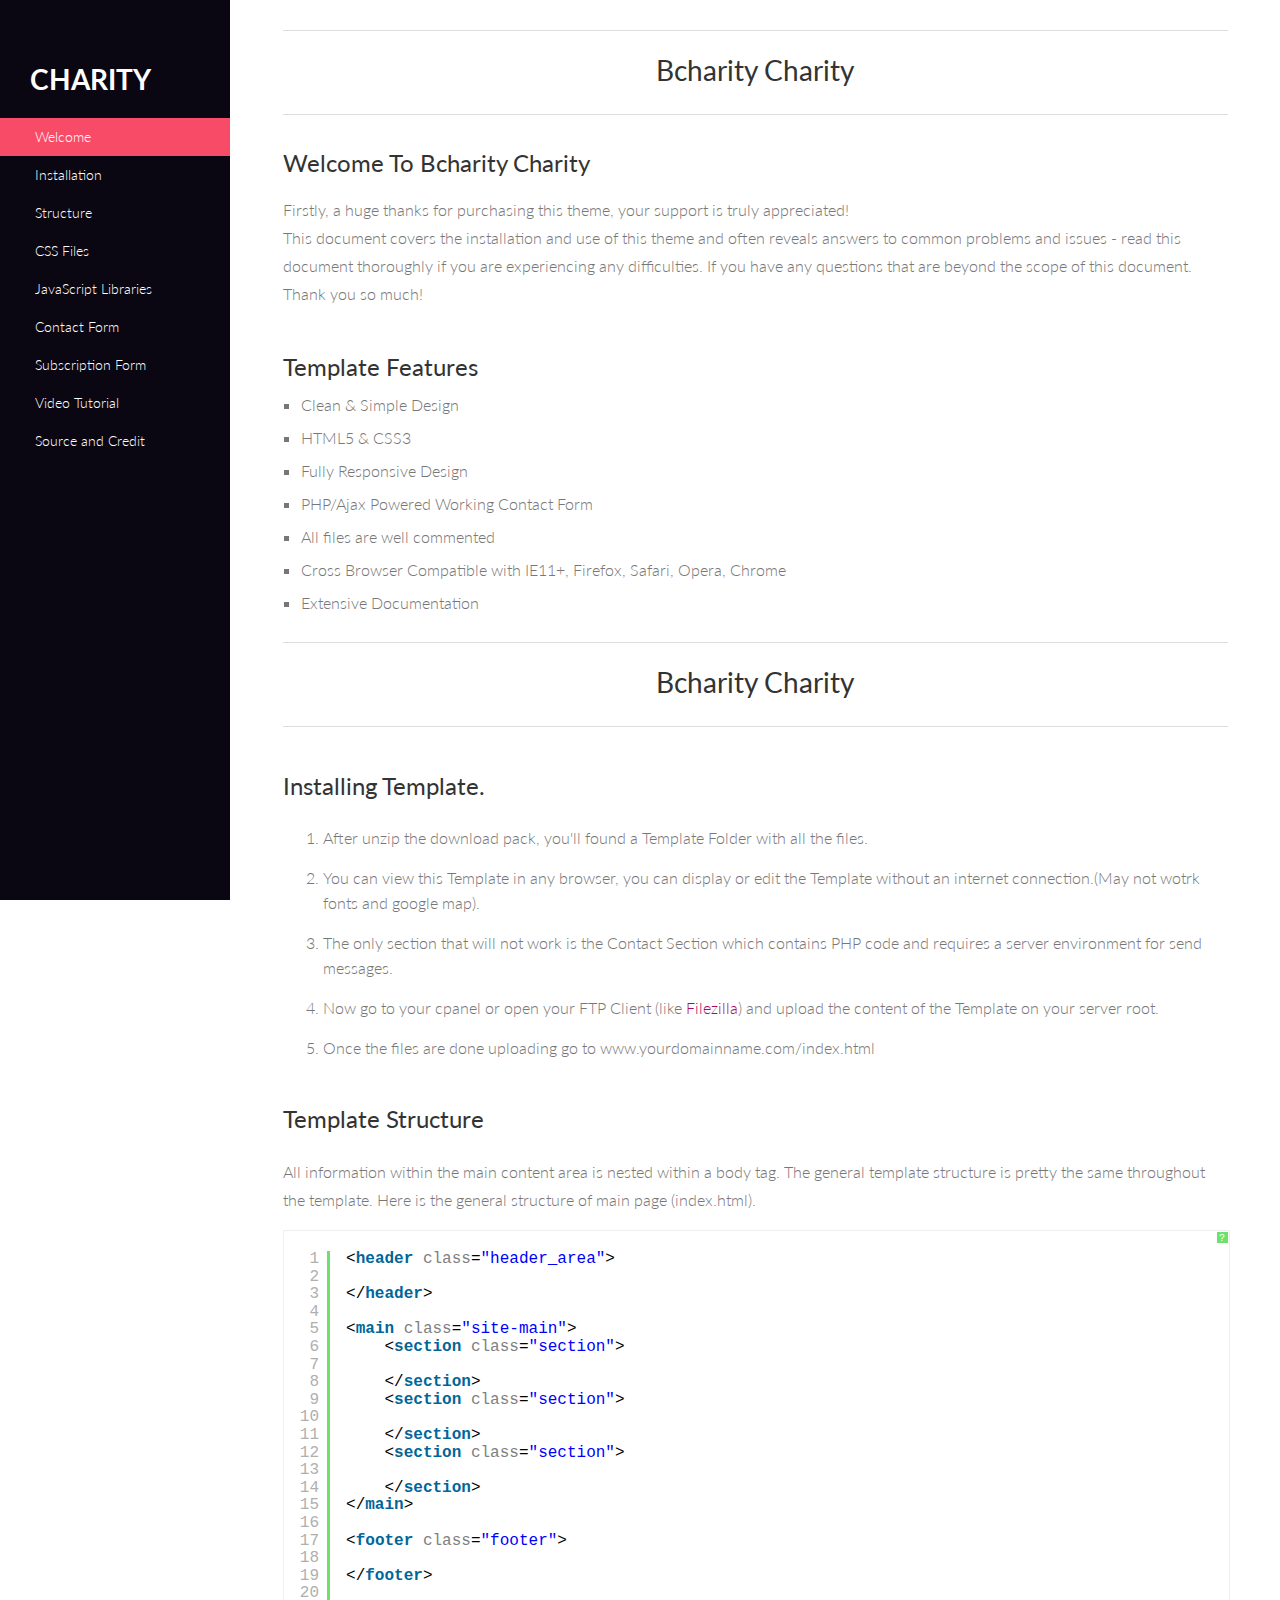
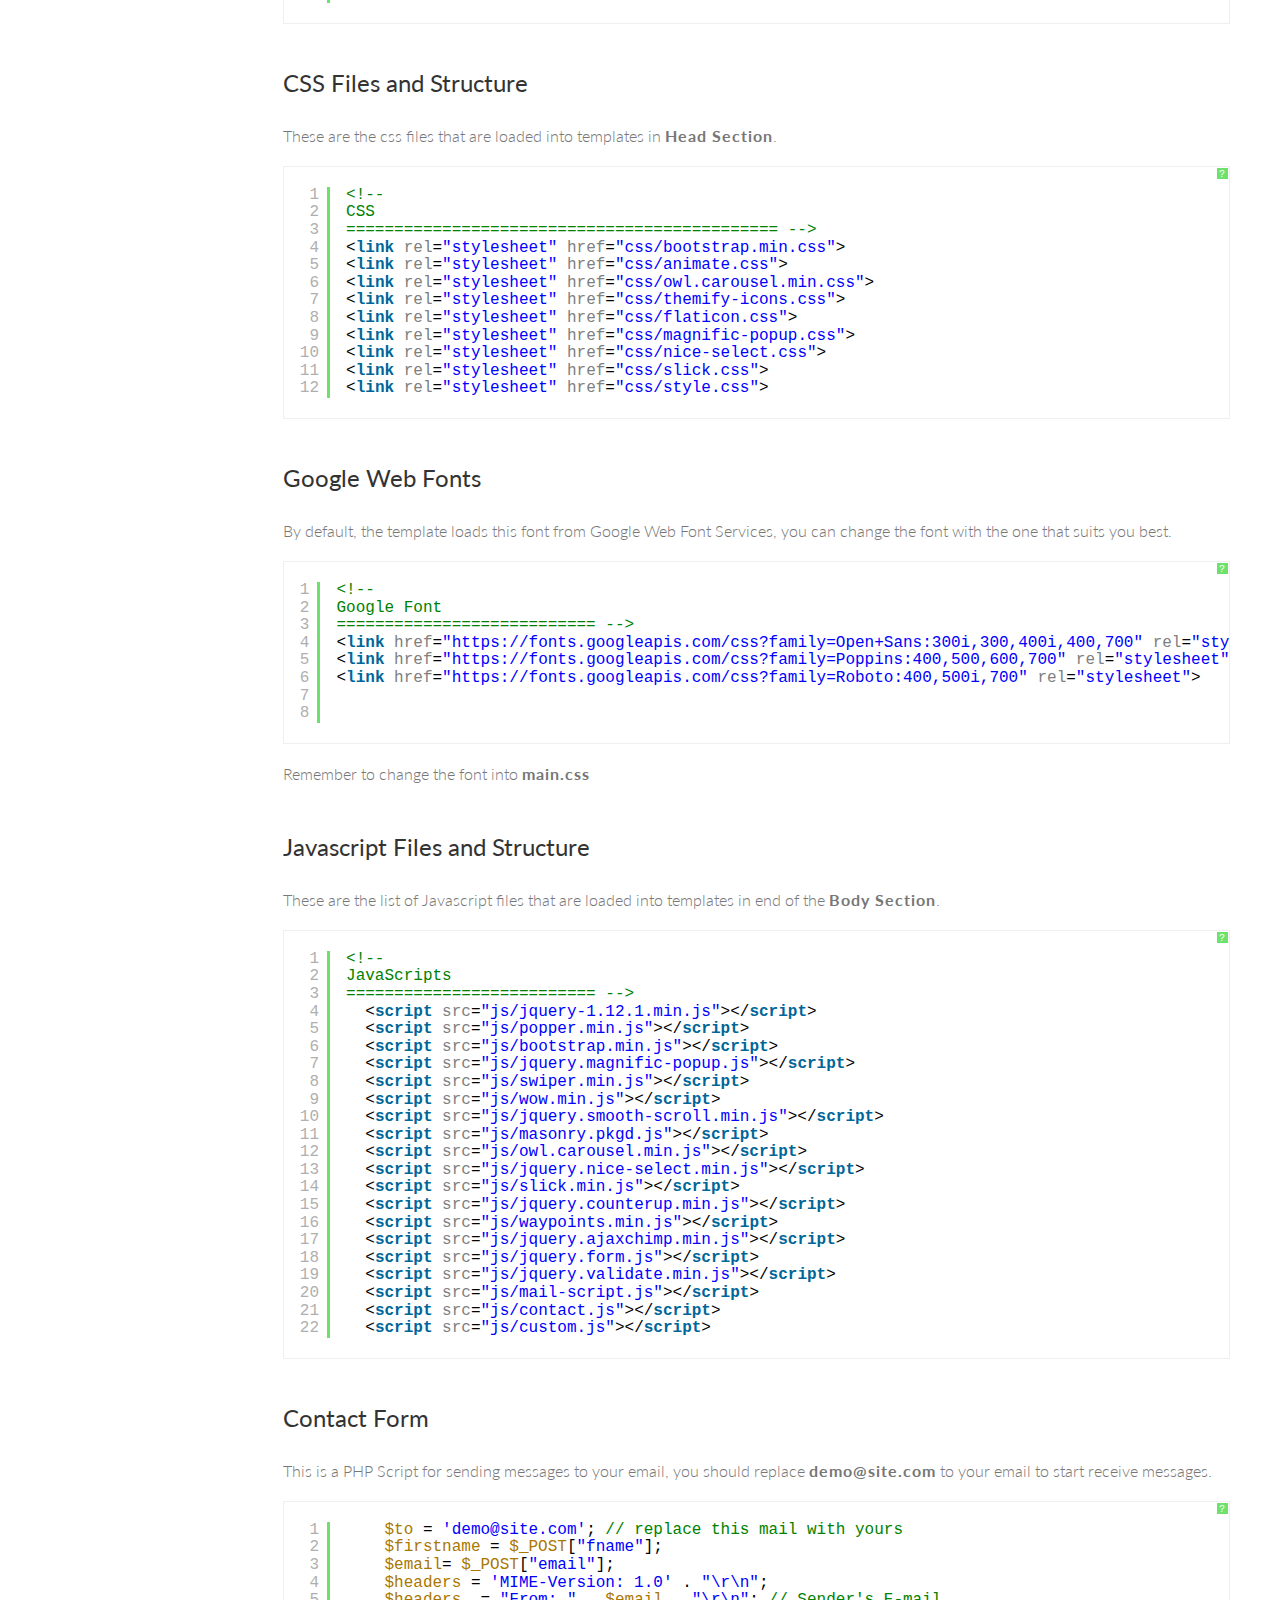
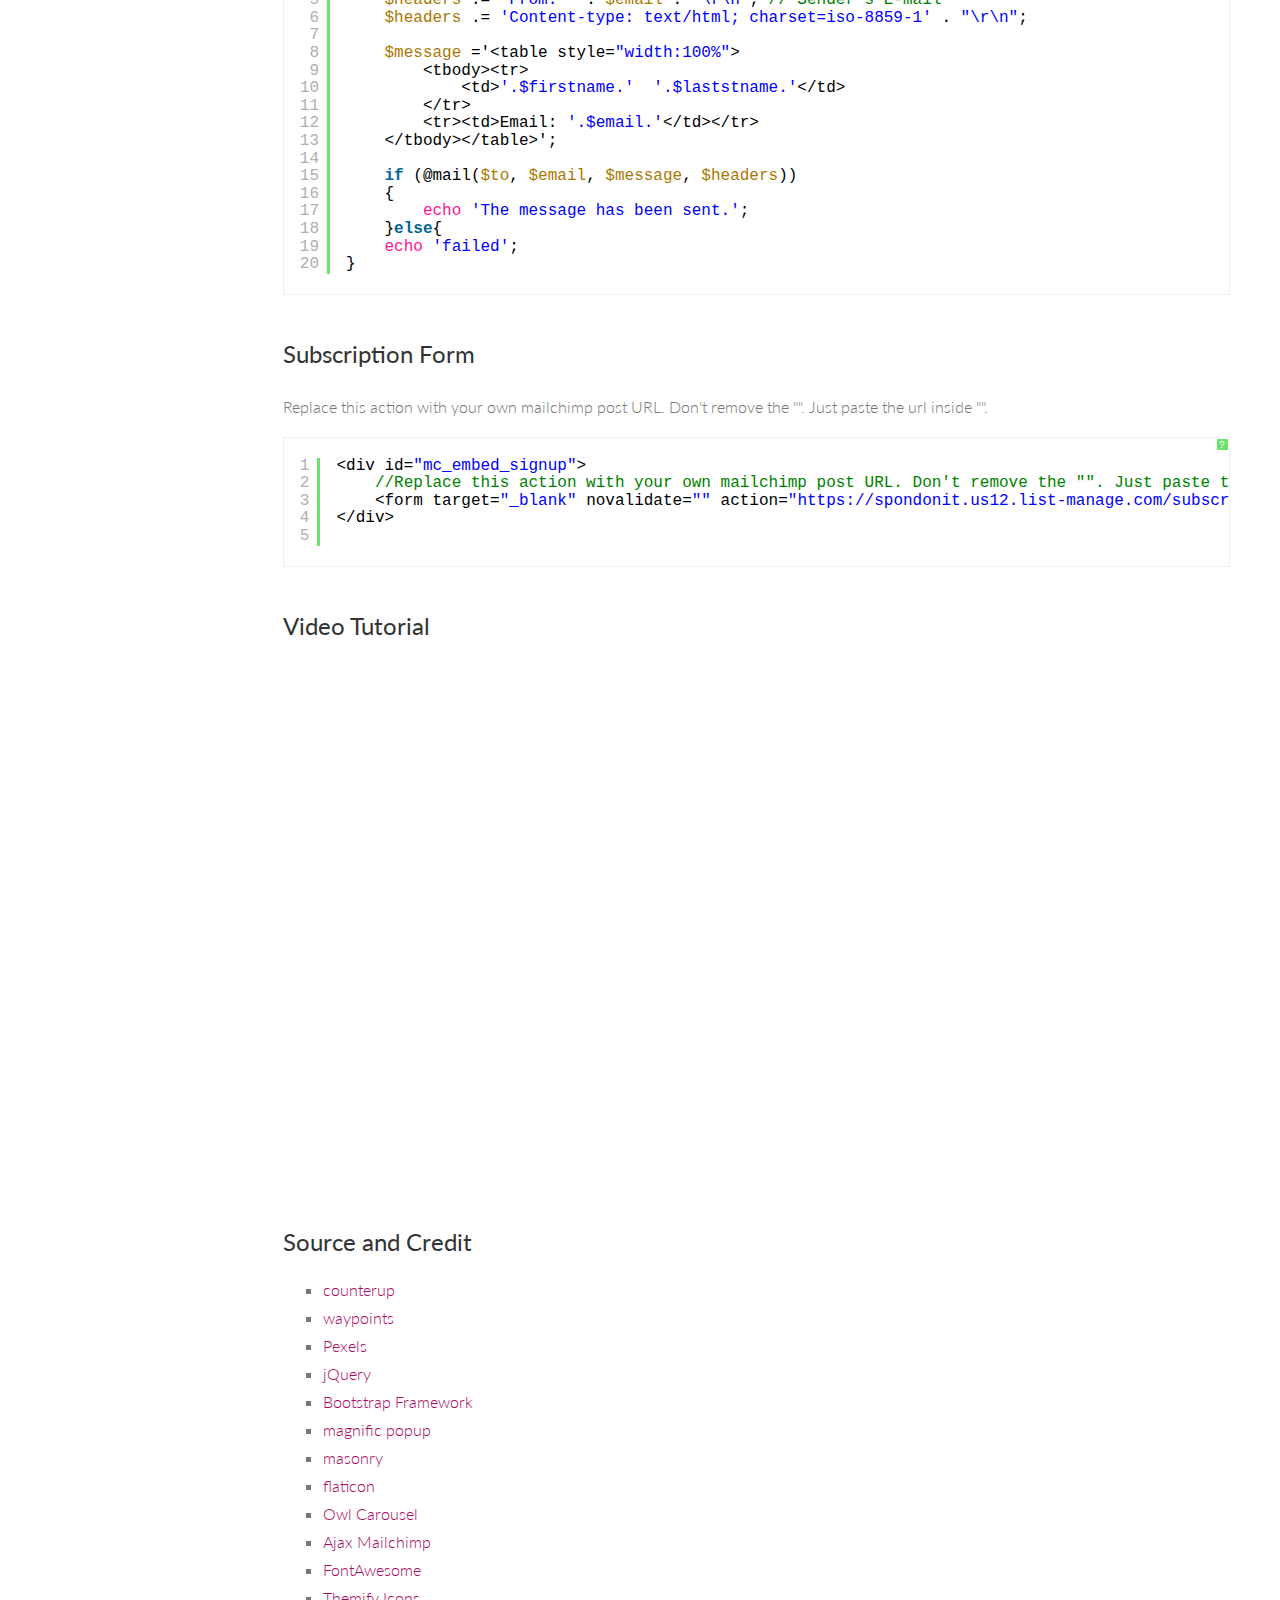
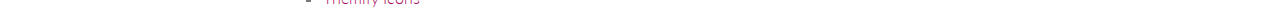
==== 180 Bcharity Charity -DOC/index.html @ a03304b7 "Initial site code checkin" ====
<!DOCTYPE html>
<!--[if lt IE 7]>      <html class="no-js lt-ie9 lt-ie8 lt-ie7"> <![endif]-->
<!--[if IE 7]>         <html class="no-js lt-ie9 lt-ie8"> <![endif]-->
<!--[if IE 8]>         <html class="no-js lt-ie9"> <![endif]-->
<!--[if gt IE 8]><!--> <html class="no-js"> <!--<![endif]-->
<head>
	<meta charset="utf-8">
	<title>Bcharity Charity</title>
	<meta name="description" content="">
	<!-- Mobile Specific Meta -->
	<meta name="viewport" content="width=device-width, initial-scale=1">

	<!-- <link rel="shortcut icon" href="img/favicon.png"> -->

	<link href='http://fonts.googleapis.com/css?family=Lato:300,400,700' rel='stylesheet'>

	<!-- Syntax Highlighter -->
	<link rel="stylesheet" type="text/css" href="syntax-highlighter/styles/shCore.css" media="all">
	<link rel="stylesheet" type="text/css" href="syntax-highlighter/styles/shThemeDefault.css" media="all">

	<!-- Font Awesome CSS-->
	<link rel="stylesheet" href="css/font-awesome.min.css">
	<!-- Normalize/Reset CSS-->
	<link rel="stylesheet" href="css/normalize.min.css">
	<!-- Main CSS-->
	<link rel="stylesheet" href="css/main.css">

</head>

<body id="welcome">

	<aside class="left-sidebar">
		<div class="logo">
			<a href="#welcome">
				<h1>Charity</h1>
			</a>
		</div>
		<nav class="left-nav">
			<ul id="nav">
				<li class="current"><a href="#welcome">Welcome</a></li>
				<li><a href="#installation">Installation</a></li>
				<li><a href="#tmpl-structure">Structure</a></li>
				<li><a href="#css-structure">CSS Files</a></li>
				<li><a href="#javascript">JavaScript Libraries</a></li>
				<li><a href="#contact-form">Contact Form</a></li>
				<li><a href="#subscription-form">Subscription Form</a></li>
				<li><a href="#video">Video Tutorial</a></li>
				<li><a href="#credit">Source and Credit</a></li>
			</ul>
		</nav>
	</aside>

	<div id="main-wrapper">
		<div class="main-content">
			<section id="welcome">
				<div class="content-header">
					<h1>Bcharity Charity</h1>
				</div>
				<div class="welcome">

					<h2 class="twenty">Welcome To Bcharity Charity</h2>

					<p>Firstly, a huge thanks for purchasing this theme, your support is truly appreciated!</p>

					<p>This document covers the installation and use of this theme and often reveals answers to common problems and issues - read this document thoroughly if you are experiencing any difficulties. If you have any questions that are beyond the scope of this document. Thank you so much!</p>
				</div>

				<div class="features">
					<h2 class="twenty">Template Features</h2>

					<ul>
						<li>Clean &amp; Simple Design</li>
						<li>HTML5 &amp; CSS3</li>
						<li>Fully Responsive Design</li>
						<li>PHP/Ajax Powered Working Contact Form</li>
						<li>All files are well commented</li>
						<li>Cross Browser Compatible with IE11+, Firefox, Safari, Opera, Chrome</li>
						<li>Extensive Documentation</li>
					</ul>
				</div>

			</section>

			<section id="installation">
				<div class="content-header">
					<h1>Bcharity Charity</h1>
				</div>
				<h2 class="title">Installing Template.</h2>

				<div class="section-content">
					<ol>
						<li>After unzip the download pack, you'll found a Template Folder with all the files.</li>
						<li>You can view this Template in any browser, you can display or edit the Template without an internet connection.(May not wotrk fonts and google map).</li>
						<li>The only section that will not work is the Contact Section which contains PHP code and requires a server environment for send messages.</li>
						<li>Now go to your cpanel or open your FTP Client (like <a target="_blank" href="https://filezilla-project.org/download.php">Filezilla</a>) and upload the content of the Template on your server root.</li>
						<li>Once the files are done uploading go to www.yourdomainname.com/index.html</li>
					</ol>
				</div>

			</section>


			<section id="tmpl-structure">
				<h2 class="title">Template Structure</h2>
				<p class="fifteen">All information within the main content area is nested within a body tag. The general template structure is pretty the same throughout the template. Here is the general structure of main page (index.html).</p>
				<pre class="brush: html">
					<header class="header_area">

					</header>

					<main class="site-main">
						<section class="section">

						</section>
						<section class="section">

						</section>
						<section class="section">

						</section>
					</main>

					<footer class="footer">

					</footer>
				</pre>
			</section>


			<section id="css-structure">
				<h2 class="title">CSS Files and Structure</h2>
				<p class="fifteen">These are the css files that are loaded into templates in <strong>Head Section</strong>.</p>
				<pre class="brush: html">
		            <!--
                    CSS
                    ============================================= -->
                    <link rel="stylesheet" href="css/bootstrap.min.css">
				    <link rel="stylesheet" href="css/animate.css">
				    <link rel="stylesheet" href="css/owl.carousel.min.css">
				    <link rel="stylesheet" href="css/themify-icons.css">
				    <link rel="stylesheet" href="css/flaticon.css">
				    <link rel="stylesheet" href="css/magnific-popup.css">
				    <link rel="stylesheet" href="css/nice-select.css">
				    <link rel="stylesheet" href="css/slick.css">
				    <link rel="stylesheet" href="css/style.css">
                </pre>

                <h2 class="title">Google Web Fonts</h2>

                <p>By default, the template loads this font from Google Web Font Services, you can change the font with the one that suits you best.</p>

                <pre class="brush:html">		                
						<!--
						Google Font
						=========================== -->
						<link href="https://fonts.googleapis.com/css?family=Open+Sans:300i,300,400i,400,700" rel="stylesheet">
						<link href="https://fonts.googleapis.com/css?family=Poppins:400,500,600,700" rel="stylesheet"> 
						<link href="https://fonts.googleapis.com/css?family=Roboto:400,500i,700" rel="stylesheet"> 
					</pre>

					<p class="twenty">Remember to change the font into <strong>main.css</strong></p>
				</section>

				<section id="javascript">
					<h2 class="title">Javascript Files and Structure</h2>

					<p class="fifteen">These are the list of Javascript files that are loaded into templates in end of the <strong>Body Section</strong>.

						<pre class="brush: html">
                  <!--
                  JavaScripts
                  ========================== -->
                    <script src="js/jquery-1.12.1.min.js"></script>
				    <script src="js/popper.min.js"></script>
				    <script src="js/bootstrap.min.js"></script>
				    <script src="js/jquery.magnific-popup.js"></script>
				    <script src="js/swiper.min.js"></script>
				    <script src="js/wow.min.js"></script>
				    <script src="js/jquery.smooth-scroll.min.js"></script>
				    <script src="js/masonry.pkgd.js"></script>
				    <script src="js/owl.carousel.min.js"></script>
				    <script src="js/jquery.nice-select.min.js"></script>
				    <script src="js/slick.min.js"></script>
				    <script src="js/jquery.counterup.min.js"></script>
				    <script src="js/waypoints.min.js"></script>
				    <script src="js/jquery.ajaxchimp.min.js"></script>
				    <script src="js/jquery.form.js"></script>
				    <script src="js/jquery.validate.min.js"></script>
				    <script src="js/mail-script.js"></script>
				    <script src="js/contact.js"></script>
				    <script src="js/custom.js"></script>
              </pre>

          </section>

          <section id="contact-form">
          	<h2 class="title"> Contact Form </h2>
          	<p>This is a PHP Script for sending messages to your email, you should replace <strong>demo@site.com</strong> to your email to start receive messages.</p>
          	<pre class="brush:php">
          		$to = 'demo@site.com'; // replace this mail with yours
          		$firstname = $_POST["fname"];
          		$email= $_POST["email"];
          		$headers = 'MIME-Version: 1.0' . "\r\n";
          		$headers .= "From: " . $email . "\r\n"; // Sender's E-mail
          		$headers .= 'Content-type: text/html; charset=iso-8859-1' . "\r\n";

          		$message ='<table style="width:100%">
          			<tr>
          				<td>'.$firstname.'  '.$laststname.'</td>
          			</tr>
          			<tr><td>Email: '.$email.'</td></tr>
          		</table>';

          		if (@mail($to, $email, $message, $headers))
          		{
          			echo 'The message has been sent.';
          		}else{
          		echo 'failed';
          	}
          </pre>		            
      </section>
      <section id="subscription-form">
      	<h2 class="title"> Subscription Form </h2>
      	<p>Replace this action with your own mailchimp post URL. Don't remove the "". Just paste the url inside "".</p>
      	<pre class="brush: javascript">
      		<div id="mc_embed_signup">
      			//Replace this action with your own mailchimp post URL. Don't remove the "". Just paste the url inside "".
      			<form target="_blank" novalidate action="https://spondonit.us12.list-manage.com/subscribe/post?u=1462626880ade1ac87bd9c93a&id=92a4423d01" method="get" class="subscription relative d-flex justify-content-center"></form>
      		</div>
      	</pre>		            
      </section>
      <section id="video">
      	<h2 class="title"> Video Tutorial </h2>
      	<!-- 21:9 aspect ratio -->
      	<div class="embed-responsive embed-responsive-21by9">
      		<iframe class="embed-responsive-item" width="100%" height="515" src="https://www.youtube.com/embed/i7_PRPLOxVE?rel=0&amp;controls=0&amp;showinfo=0" frameborder="0" allowfullscreen></iframe>
      	</div>	            
      </section>
      <section id="credit">
      	<h2 class="title">Source and Credit</h2>		            
      	<div class="script-source">
      		<ul>
      			<li><a target="_blank" href="https://github.com/bfintal/Counter-Up">counterup</a></li>
      			<li><a target="_blank" href="http://imakewebthings.com/waypoints/">waypoints</a></li>
      			<li><a target="_blank" href="http://www.pexels.com">Pexels</a></li>
      			<li><a target="_blank" href="http://jquery.com/">jQuery</a></li>
      			<li><a target="_blank" href="http://getbootstrap.com">Bootstrap Framework</a></li>
      			<li><a target="_blank" href="https://dimsemenov.com/plugins/magnific-popup/">magnific popup</a></li>
      			<li><a target="_blank" href="https://masonry.desandro.com/">masonry</a></li>
      			<li><a target="_blank" href="https://www.flaticon.com/home">flaticon</a></li>
      			<li><a target="_blank" href="http://www.owlgraphic.com/owlcarousel">Owl Carousel</a></li>
      			<li><a target="_blank" href="https://github.com/iamMonzurul/jQuery-AJAX-MailChimp">Ajax Mailchimp</a></li>
      			<li><a target="_blank" href="http://fontawesome.io/">FontAwesome</a></li>
      			<li><a target="_blank" href="https://themify.me/themify-icons">Themify Icons</a></li>

      		</ul>
      	</div>
      </section>
  </div>
</div>


		<!-- Essential JavaScript Libraries
			==============================================-->
			<script type="text/javascript" src="js/jquery-1.11.0.min.js"></script>
			<script type="text/javascript" src="js/jquery.nav.js"></script>
			<script type="text/javascript" src="syntax-highlighter/scripts/shCore.js"></script> 
			<script type="text/javascript" src="syntax-highlighter/scripts/shBrushXml.js"></script> 
			<script type="text/javascript" src="syntax-highlighter/scripts/shBrushCss.js"></script> 
			<script type="text/javascript" src="syntax-highlighter/scripts/shBrushJScript.js"></script> 
			<script type="text/javascript" src="syntax-highlighter/scripts/shBrushPhp.js"></script> 
			<script type="text/javascript">
				SyntaxHighlighter.all()
			</script>
			<script type="text/javascript" src="js/custom.js"></script>

		</body>
		</html>
---- 180 Bcharity Charity -DOC/syntax-highlighter/styles/shCore.css ----
/**
 * SyntaxHighlighter
 * http://alexgorbatchev.com/SyntaxHighlighter
 *
 * SyntaxHighlighter is donationware. If you are using it, please donate.
 * http://alexgorbatchev.com/SyntaxHighlighter/donate.html
 *
 * @version
 * 3.0.83 (July 02 2010)
 * 
 * @copyright
 * Copyright (C) 2004-2010 Alex Gorbatchev.
 *
 * @license
 * Dual licensed under the MIT and GPL licenses.
 */
.syntaxhighlighter a,
.syntaxhighlighter div,
.syntaxhighlighter code,
.syntaxhighlighter table,
.syntaxhighlighter table td,
.syntaxhighlighter table tr,
.syntaxhighlighter table tbody,
.syntaxhighlighter table thead,
.syntaxhighlighter table caption,
.syntaxhighlighter textarea {
  -moz-border-radius: 0 0 0 0 !important;
  -webkit-border-radius: 0 0 0 0 !important;
  background: none !important;
  border: 0 !important;
  bottom: auto !important;
  float: none !important;
  height: auto !important;
  left: auto !important;
  line-height: 1.1em !important;
  margin: 0 !important;
  outline: 0 !important;
  overflow: visible !important;
  padding: 0 !important;
  position: static !important;
  right: auto !important;
  text-align: left !important;
  top: auto !important;
  vertical-align: baseline !important;
  width: auto !important;
  box-sizing: content-box !important;
  font-family: "Consolas", "Bitstream Vera Sans Mono", "Courier New", Courier, monospace !important;
  font-weight: normal !important;
  font-style: normal !important;
  font-size: 1em !important;
  min-height: inherit !important;
  min-height: auto !important;
}

.syntaxhighlighter {
  width: 100% !important;
  margin: 1em 0 1em 0 !important;
  position: relative !important;
  overflow: auto !important;
  font-size: 1em !important;
}
.syntaxhighlighter.source {
  overflow: hidden !important;
}
.syntaxhighlighter .bold {
  font-weight: bold !important;
}
.syntaxhighlighter .italic {
  font-style: italic !important;
}
.syntaxhighlighter .line {
  white-space: pre !important;
}
.syntaxhighlighter table {
  width: 100% !important;
}
.syntaxhighlighter table caption {
  text-align: left !important;
  padding: .5em 0 0.5em 1em !important;
}
.syntaxhighlighter table td.code {
  width: 100% !important;
}
.syntaxhighlighter table td.code .container {
  position: relative !important;
}
.syntaxhighlighter table td.code .container textarea {
  box-sizing: border-box !important;
  position: absolute !important;
  left: 0 !important;
  top: 0 !important;
  width: 100% !important;
  height: 100% !important;
  border: none !important;
  background: white !important;
  padding-left: 1em !important;
  overflow: hidden !important;
  white-space: pre !important;
}
.syntaxhighlighter table td.gutter .line {
  text-align: right !important;
  padding: 0 0.5em 0 1em !important;
}
.syntaxhighlighter table td.code .line {
  padding: 0 1em !important;
}
.syntaxhighlighter.nogutter td.code .container textarea, .syntaxhighlighter.nogutter td.code .line {
  padding-left: 0em !important;
}
.syntaxhighlighter.show {
  display: block !important;
}
.syntaxhighlighter.collapsed table {
  display: none !important;
}
.syntaxhighlighter.collapsed .toolbar {
  padding: 0.1em 0.8em 0em 0.8em !important;
  font-size: 1em !important;
  position: static !important;
  width: auto !important;
  height: auto !important;
}
.syntaxhighlighter.collapsed .toolbar span {
  display: inline !important;
  margin-right: 1em !important;
}
.syntaxhighlighter.collapsed .toolbar span a {
  padding: 0 !important;
  display: none !important;
}
.syntaxhighlighter.collapsed .toolbar span a.expandSource {
  display: inline !important;
}
.syntaxhighlighter .toolbar {
  position: absolute !important;
  right: 1px !important;
  top: 1px !important;
  width: 11px !important;
  height: 11px !important;
  font-size: 10px !important;
  z-index: 10 !important;
}
.syntaxhighlighter .toolbar span.title {
  display: inline !important;
}
.syntaxhighlighter .toolbar a {
  display: block !important;
  text-align: center !important;
  text-decoration: none !important;
  padding-top: 1px !important;
}
.syntaxhighlighter .toolbar a.expandSource {
  display: none !important;
}
.syntaxhighlighter.ie {
  font-size: .9em !important;
  padding: 1px 0 1px 0 !important;
}
.syntaxhighlighter.ie .toolbar {
  line-height: 8px !important;
}
.syntaxhighlighter.ie .toolbar a {
  padding-top: 0px !important;
}
.syntaxhighlighter.printing .line.alt1 .content,
.syntaxhighlighter.printing .line.alt2 .content,
.syntaxhighlighter.printing .line.highlighted .number,
.syntaxhighlighter.printing .line.highlighted.alt1 .content,
.syntaxhighlighter.printing .line.highlighted.alt2 .content {
  background: none !important;
}
.syntaxhighlighter.printing .line .number {
  color: #bbbbbb !important;
}
.syntaxhighlighter.printing .line .content {
  color: black !important;
}
.syntaxhighlighter.printing .toolbar {
  display: none !important;
}
.syntaxhighlighter.printing a {
  text-decoration: none !important;
}
.syntaxhighlighter.printing .plain, .syntaxhighlighter.printing .plain a {
  color: black !important;
}
.syntaxhighlighter.printing .comments, .syntaxhighlighter.printing .comments a {
  color: #008200 !important;
}
.syntaxhighlighter.printing .string, .syntaxhighlighter.printing .string a {
  color: blue !important;
}
.syntaxhighlighter.printing .keyword {
  color: #006699 !important;
  font-weight: bold !important;
}
.syntaxhighlighter.printing .preprocessor {
  color: gray !important;
}
.syntaxhighlighter.printing .variable {
  color: #aa7700 !important;
}
.syntaxhighlighter.printing .value {
  color: #009900 !important;
}
.syntaxhighlighter.printing .functions {
  color: #ff1493 !important;
}
.syntaxhighlighter.printing .constants {
  color: #0066cc !important;
}
.syntaxhighlighter.printing .script {
  font-weight: bold !important;
}
.syntaxhighlighter.printing .color1, .syntaxhighlighter.printing .color1 a {
  color: gray !important;
}
.syntaxhighlighter.printing .color2, .syntaxhighlighter.printing .color2 a {
  color: #ff1493 !important;
}
.syntaxhighlighter.printing .color3, .syntaxhighlighter.printing .color3 a {
  color: red !important;
}
.syntaxhighlighter.printing .break, .syntaxhighlighter.printing .break a {
  color: black !important;
}
---- 180 Bcharity Charity -DOC/syntax-highlighter/styles/shThemeDefault.css ----
/**
 * SyntaxHighlighter
 * http://alexgorbatchev.com/SyntaxHighlighter
 *
 * SyntaxHighlighter is donationware. If you are using it, please donate.
 * http://alexgorbatchev.com/SyntaxHighlighter/donate.html
 *
 * @version
 * 3.0.83 (July 02 2010)
 * 
 * @copyright
 * Copyright (C) 2004-2010 Alex Gorbatchev.
 *
 * @license
 * Dual licensed under the MIT and GPL licenses.
 */
.syntaxhighlighter {
  background-color: white !important;
  max-height:450px;
}
.syntaxhighlighter .line.alt1 {
  background-color: white !important;
}
.syntaxhighlighter .line.alt2 {
  background-color: white !important;
}
.syntaxhighlighter .line.highlighted.alt1, .syntaxhighlighter .line.highlighted.alt2 {
  background-color: #e0e0e0 !important;
}
.syntaxhighlighter .line.highlighted.number {
  color: black !important;
}
.syntaxhighlighter table caption {
  color: black !important;
}
.syntaxhighlighter .gutter {
  color: #afafaf !important;
}
.syntaxhighlighter .gutter .line {
  border-right: 3px solid #6ce26c !important;
}
.syntaxhighlighter .gutter .line.highlighted {
  background-color: #6ce26c !important;
  color: white !important;
}
.syntaxhighlighter.printing .line .content {
  border: none !important;
}
.syntaxhighlighter.collapsed {
  overflow: visible !important;
}
.syntaxhighlighter.collapsed .toolbar {
  color: blue !important;
  background: white !important;
  border: 1px solid #6ce26c !important;
}
.syntaxhighlighter.collapsed .toolbar a {
  color: blue !important;
}
.syntaxhighlighter.collapsed .toolbar a:hover {
  color: red !important;
}
.syntaxhighlighter .toolbar {
  color: white !important;
  background: #6ce26c !important;
  border: none !important;
}
.syntaxhighlighter .toolbar a {
  color: white !important;
}
.syntaxhighlighter .toolbar a:hover {
  color: black !important;
}
.syntaxhighlighter .plain, .syntaxhighlighter .plain a {
  color: black !important;
}
.syntaxhighlighter .comments, .syntaxhighlighter .comments a {
  color: #008200 !important;
}
.syntaxhighlighter .string, .syntaxhighlighter .string a {
  color: blue !important;
}
.syntaxhighlighter .keyword {
  color: #006699 !important;
}
.syntaxhighlighter .preprocessor {
  color: gray !important;
}
.syntaxhighlighter .variable {
  color: #aa7700 !important;
}
.syntaxhighlighter .value {
  color: #009900 !important;
}
.syntaxhighlighter .functions {
  color: #ff1493 !important;
}
.syntaxhighlighter .constants {
  color: #0066cc !important;
}
.syntaxhighlighter .script {
  font-weight: bold !important;
  color: #006699 !important;
  background-color: none !important;
}
.syntaxhighlighter .color1, .syntaxhighlighter .color1 a {
  color: gray !important;
}
.syntaxhighlighter .color2, .syntaxhighlighter .color2 a {
  color: #ff1493 !important;
}
.syntaxhighlighter .color3, .syntaxhighlighter .color3 a {
  color: red !important;
}

.syntaxhighlighter .keyword {
  font-weight: bold !important;
}
---- 180 Bcharity Charity -DOC/css/main.css ----
body{
	background-color:#FFF;
    font-family: "Lato", sans-serif;
    font-weight: 300;
	font-size:16px;
	line-height:18px;
	color:#777;
}

p{
	margin:0;
}

a {
    color: #aa0a5f;
}

a, a:hover, a:focus{
	text-decoration: none;
	outline: 0;
}
h1, h2, h3,
h4, h5, h6 {
    color: #333;
	margin:0;
    font-weight: normal;
}

h1 { font-size: 28px;}
h2 { font-size: 24px;}
h3 { font-size: 18px;}
h5 { font-size: 16px;}
h6 { font-size: 14px;}

strong {
  letter-spacing: 1px;
}

code {
  background-color: #ddd;
  border-radius: 3px;
  color: #000;
  font-size: 85%;
  margin: 0;
  padding: 5px 10px;
}

code a {
    color: #333;
}

code a:hover {
    text-decoration: underline;
}

section p {
  line-height: 28px;
}

.clearfix:before,
.clearfix:after {
    content: " ";
    display: table;
}
.clearfix:after {
    clear: both;
}
.clearfix {
    *zoom: 1;
}

.tan {
  margin-bottom: 10px;
}

.fifteen{
    margin-bottom: 15px;
}

.twenty{
    margin-bottom: 20px;
}

.center {
    text-align: center;
}

.title {
    margin: 50px 0 30px;
}

.syntaxhighlighter {
    border: 1px solid #efefef;
    max-height: 100% !important;
    padding: 20px 0;
}


.main-content section {
  margin: 0 5%;
}


.left-sidebar {
    background-color: #0a0612;
    float: left;
    min-height: 100%;
    position: fixed;
    width: 18%;
}

.logo {
    padding-bottom: 30px;
    padding-left: 30px;
    padding-top: 70px;
}
.logo h1{
    color: #fff;
    font-weight: 700;
    text-transform: uppercase;
}
.left-nav ul {
    margin: 0;
    padding: 0;
    font-size: 14px;
}

.left-nav ul li a {
    color: #fff;
    display: block;
    padding: 10px 35px;
    -webkit-transition: all 0.3s ease-in 0s;
       -moz-transition: all 0.3s ease-in 0s;
        -ms-transition: all 0.3s ease-in 0s;
         -o-transition: all 0.3s ease-in 0s;
            transition: all 0.3s ease-in 0s;
}

.left-nav ul li a:hover, .left-nav ul li .current {
    background-color: #f84b67;
    color: #fff;
}


#main-wrapper {
    float: left;
    margin-left: 18%;
    width: 82%;
}

.content-header {
    border-bottom: 1px solid #ddd;
    border-top: 1px solid #ddd;
    margin-top: 30px;
    padding: 30px 0 35px;
    text-align: center;
}

.welcome {
    font-size: 16px;
    line-height: 26px;
    margin: 35px auto 0;
}

.features {
    margin-top: 50px;
}

.features ul li {
    list-style: square outside none;
    margin-bottom: 15px;
}

.features > ul {
    padding-left: 18px;
}

.author {
    border-bottom: 1px solid #ddd;
    border-top: 1px solid #ddd;
    margin-top: 50px;
    padding: 30px 0;
}

.author-info {
    font-size: 18px;
    line-height: 28px;
    margin: 0 auto;
    width: 50%;
}

.section-content {
    font-size: 16px;
    line-height: 25px;
}

.section-content li {
    margin-bottom: 15px;
}

.section-content a:hover {
    text-decoration: underline;
}

.script-source li {
    list-style: square outside none;
    margin-bottom: 10px;
}

#twitter-feed li,
#flickr li {
    line-height: 25px;
    margin-bottom: 10px;
}

#twitter-feed img {
    border: 1px solid #ddd;
    box-shadow: 2px 3px 3px #ddd;
    height: auto;
    margin-top: 10px;
    max-width: 100%;
}
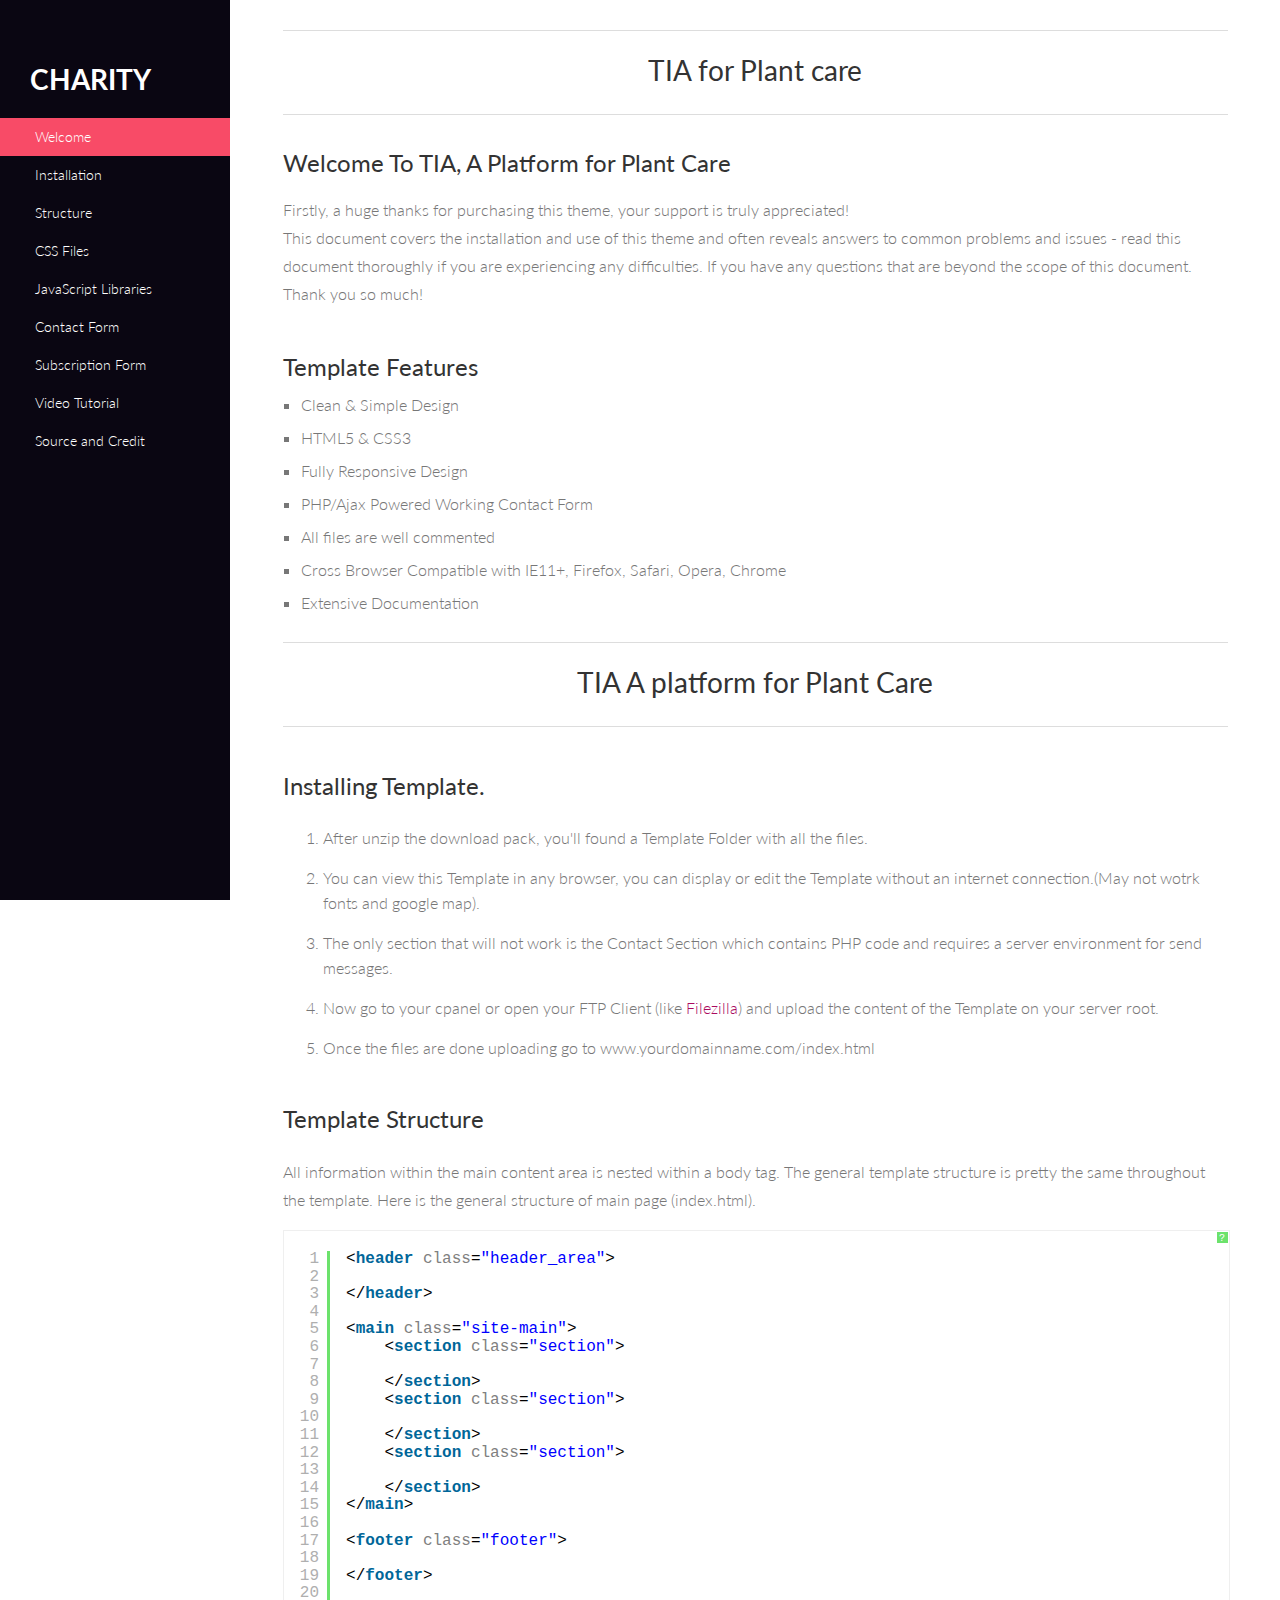
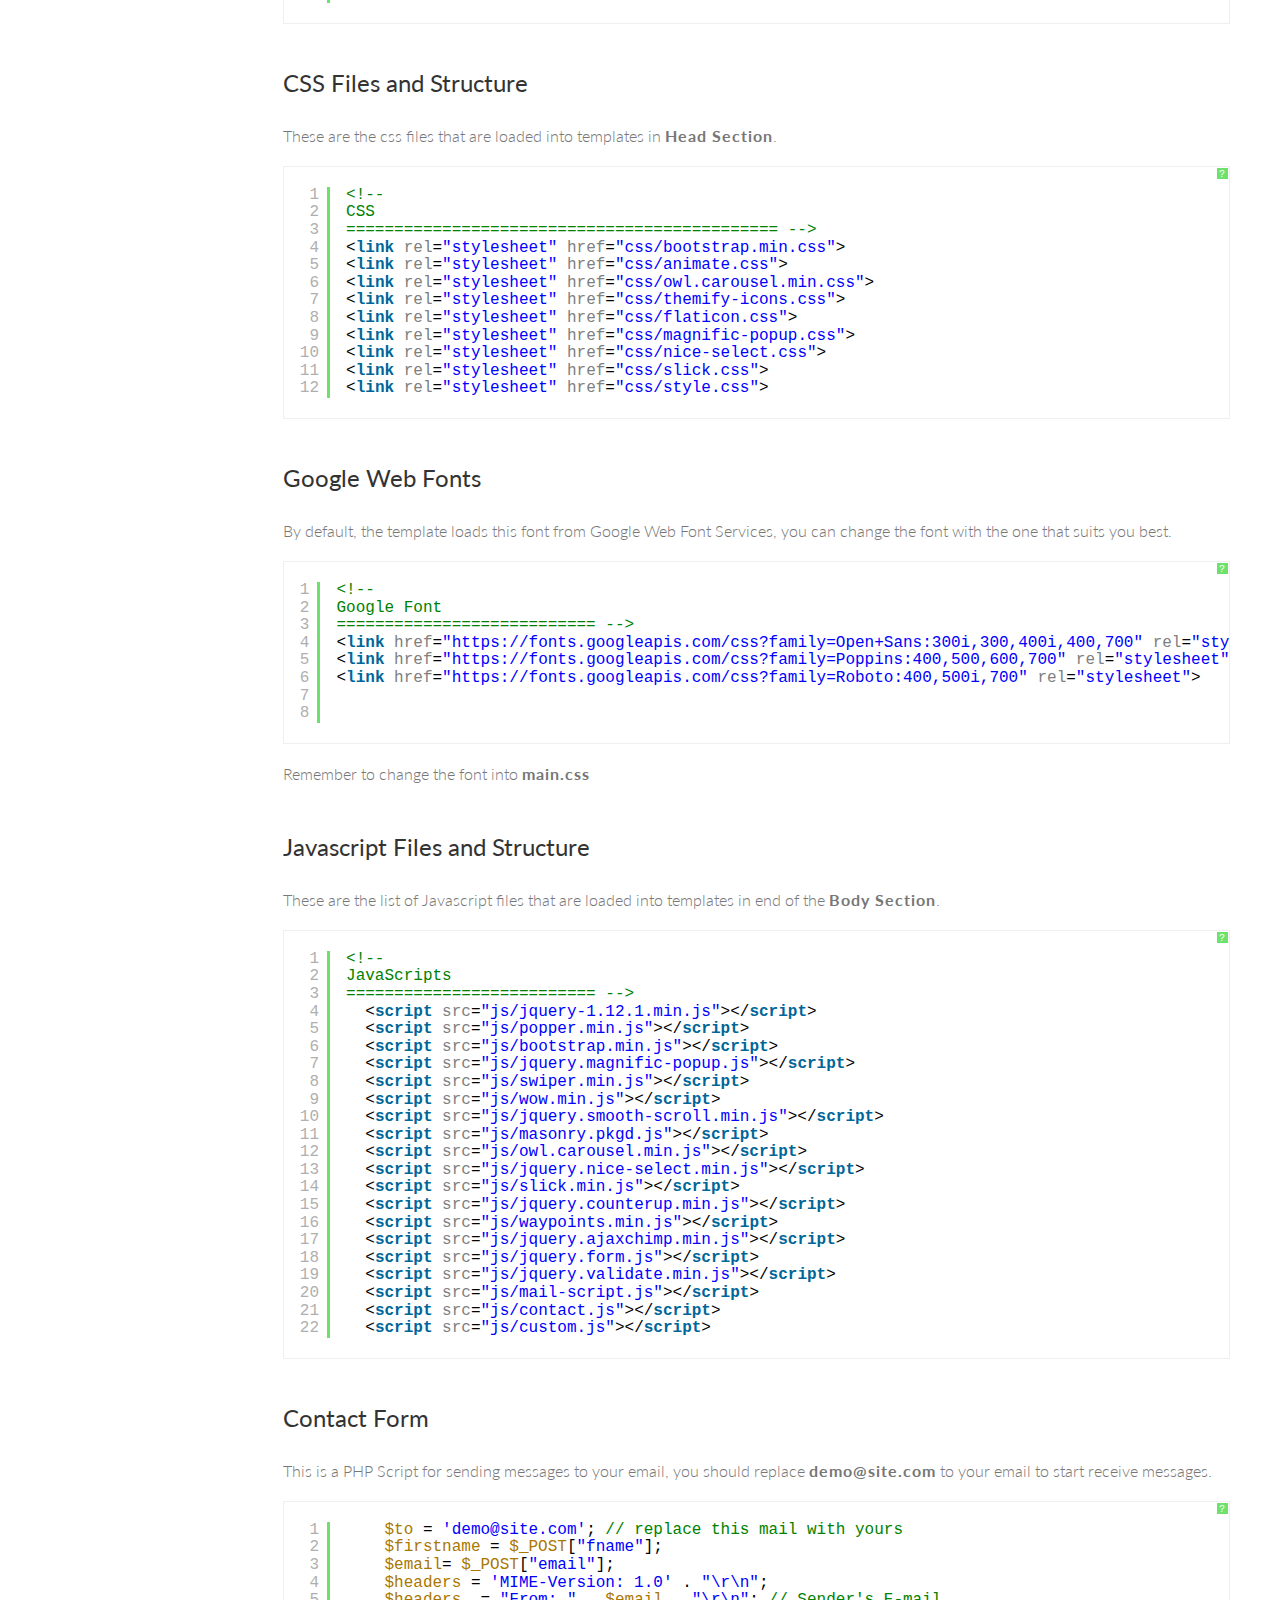
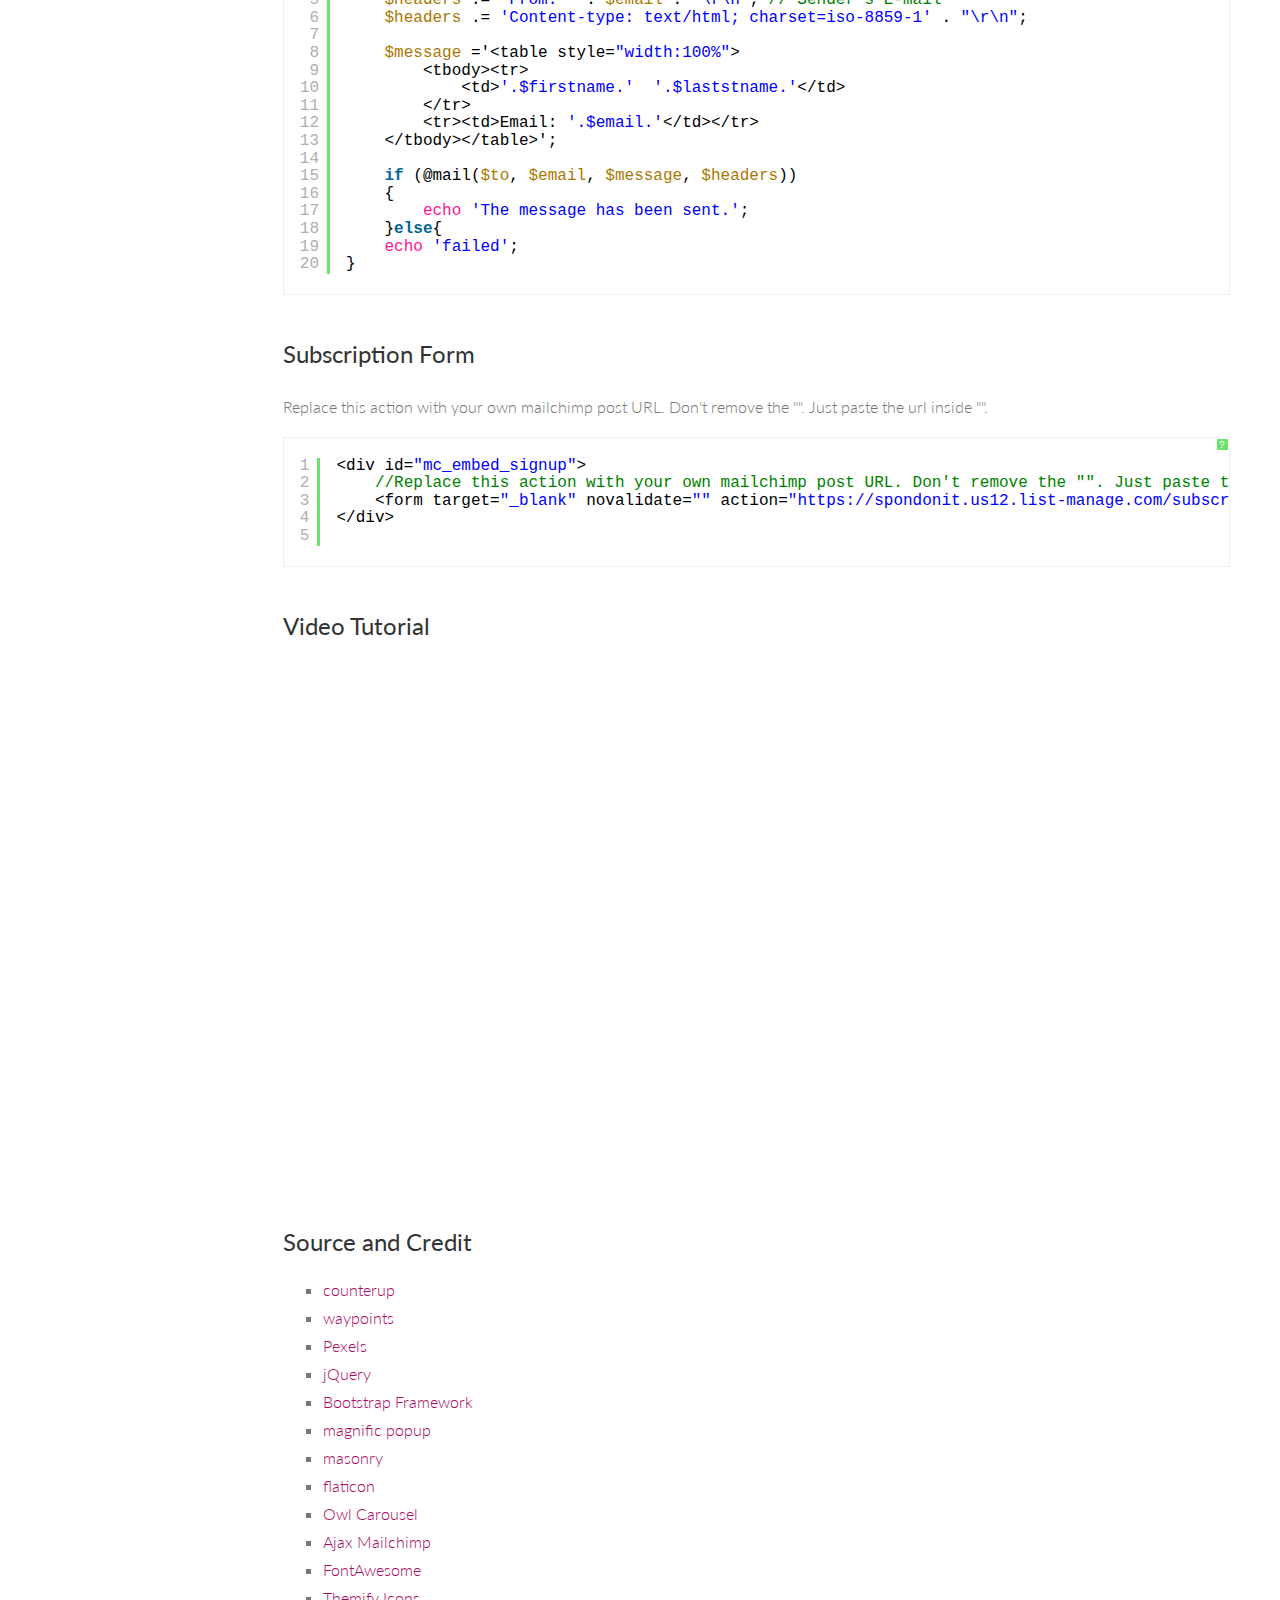
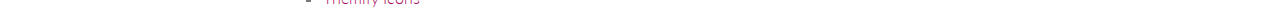
==== commit 377889a3: "test10" ====
--- a/180 Bcharity Charity -DOC/index.html
+++ b/180 Bcharity Charity -DOC/index.html
@@ -5,7 +5,7 @@
 <!--[if gt IE 8]><!--> <html class="no-js"> <!--<![endif]-->
 <head>
 	<meta charset="utf-8">
-	<title>Bcharity Charity</title>
+	<title>TIA, PlantCare</title>
 	<meta name="description" content="">
 	<!-- Mobile Specific Meta -->
 	<meta name="viewport" content="width=device-width, initial-scale=1">
@@ -54,11 +54,11 @@
 		<div class="main-content">
 			<section id="welcome">
 				<div class="content-header">
-					<h1>Bcharity Charity</h1>
+					<h1>TIA for Plant care</h1>
 				</div>
 				<div class="welcome">
 
-					<h2 class="twenty">Welcome To Bcharity Charity</h2>
+					<h2 class="twenty">Welcome To TIA, A Platform for Plant Care</h2>
 
 					<p>Firstly, a huge thanks for purchasing this theme, your support is truly appreciated!</p>
 
@@ -83,7 +83,7 @@
 
 			<section id="installation">
 				<div class="content-header">
-					<h1>Bcharity Charity</h1>
+					<h1>TIA A platform for Plant Care</h1>
 				</div>
 				<h2 class="title">Installing Template.</h2>
 
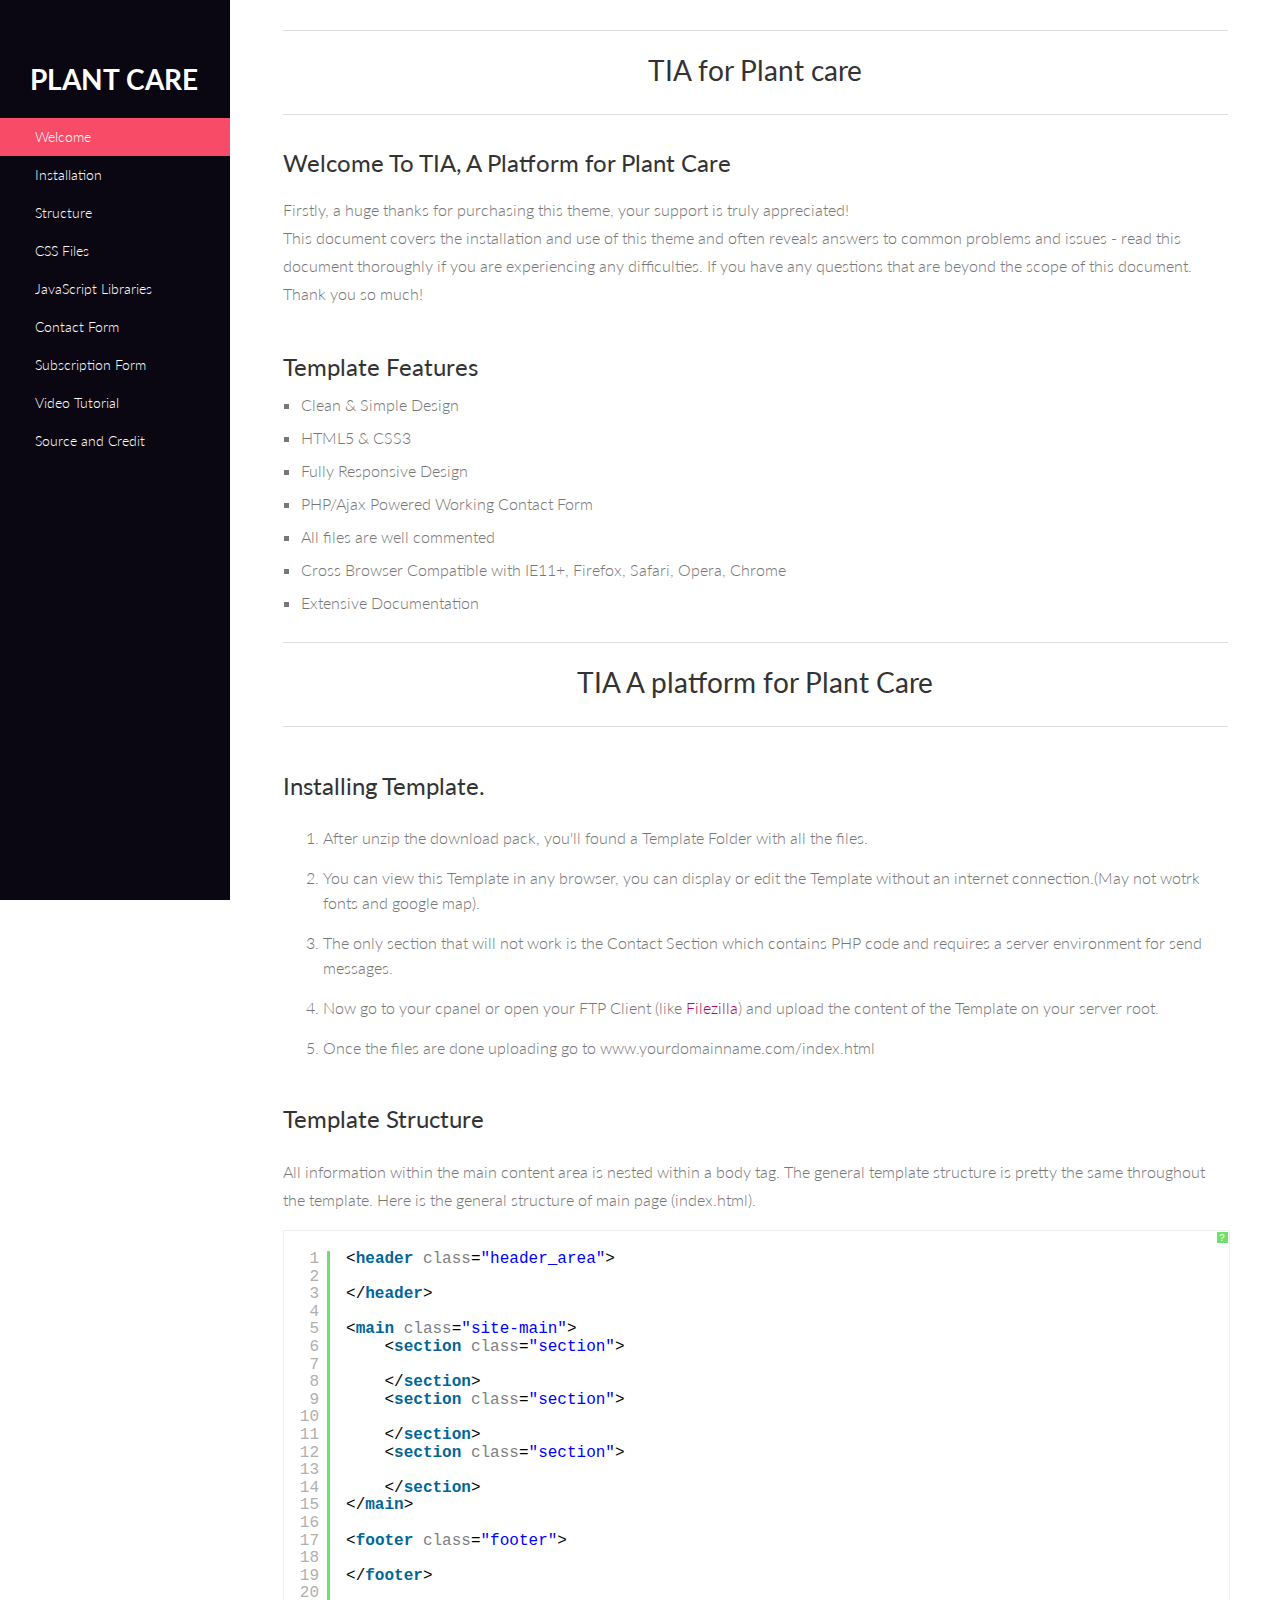
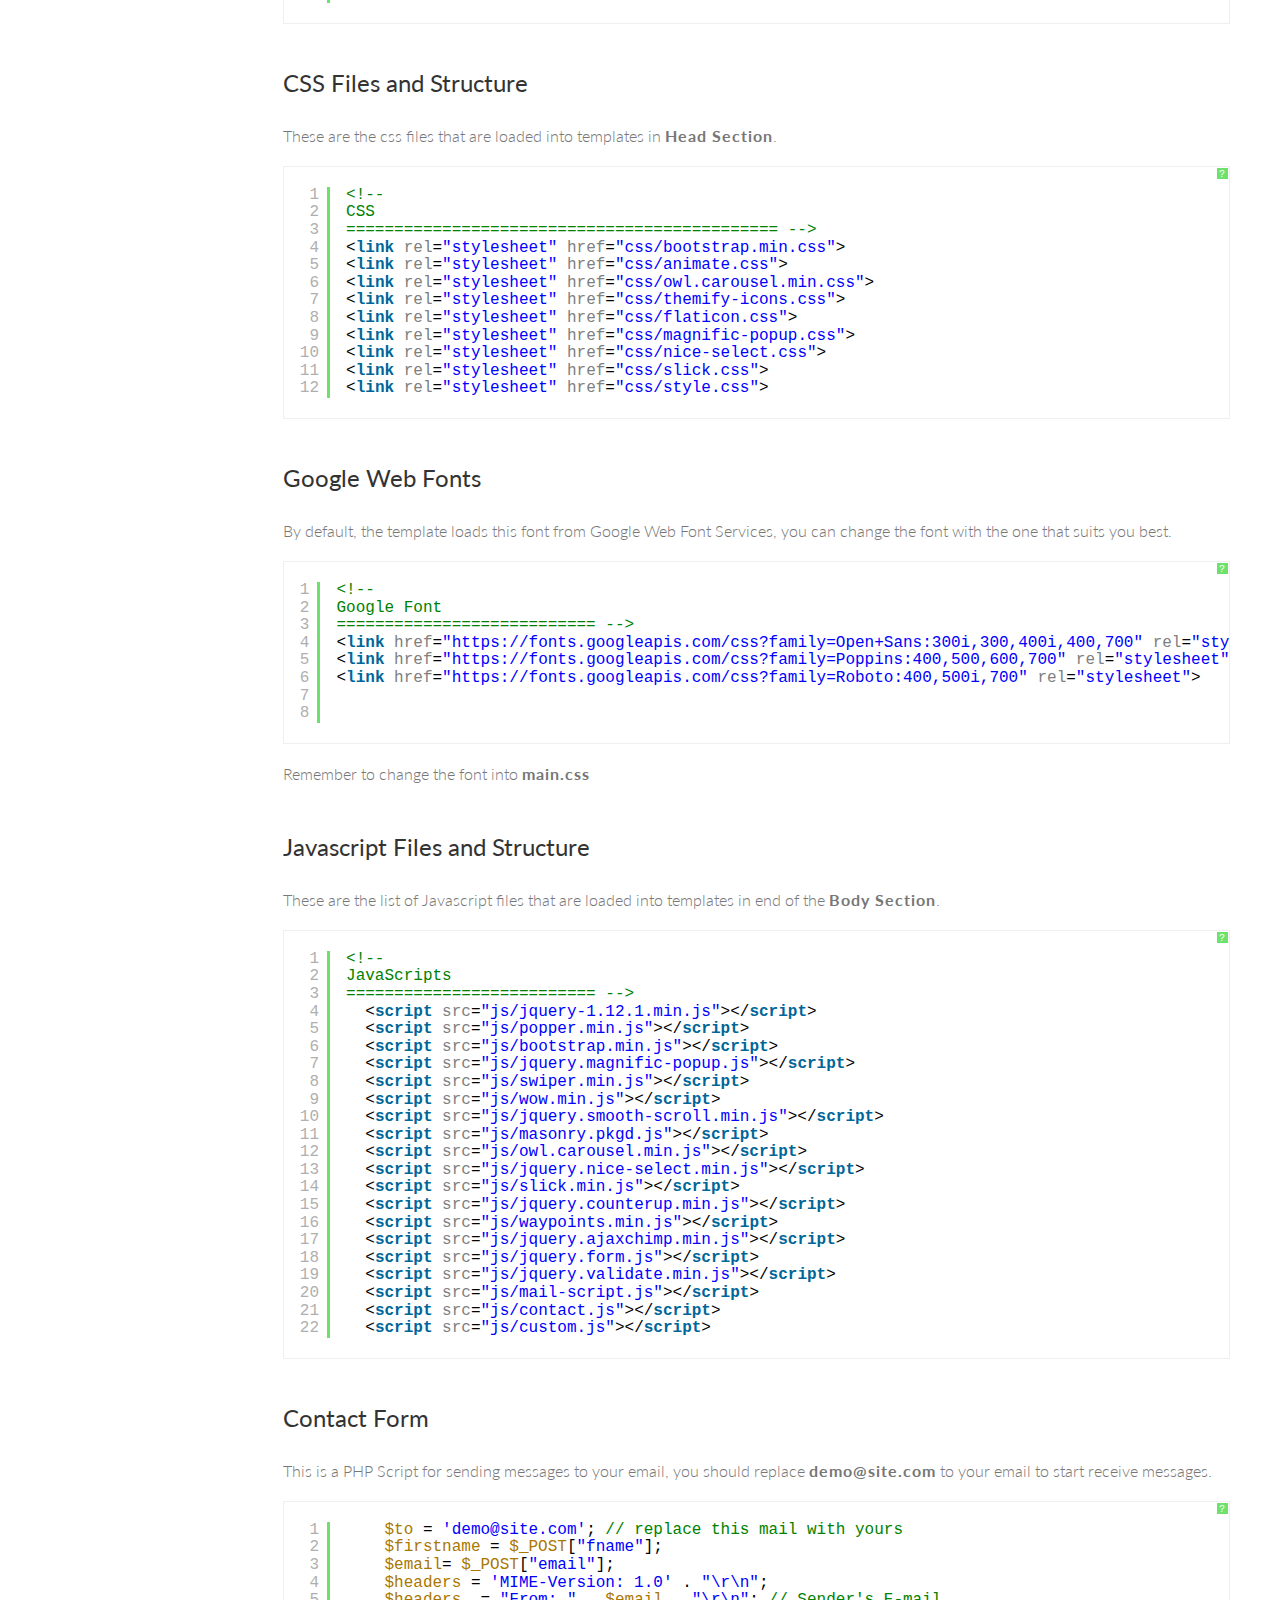
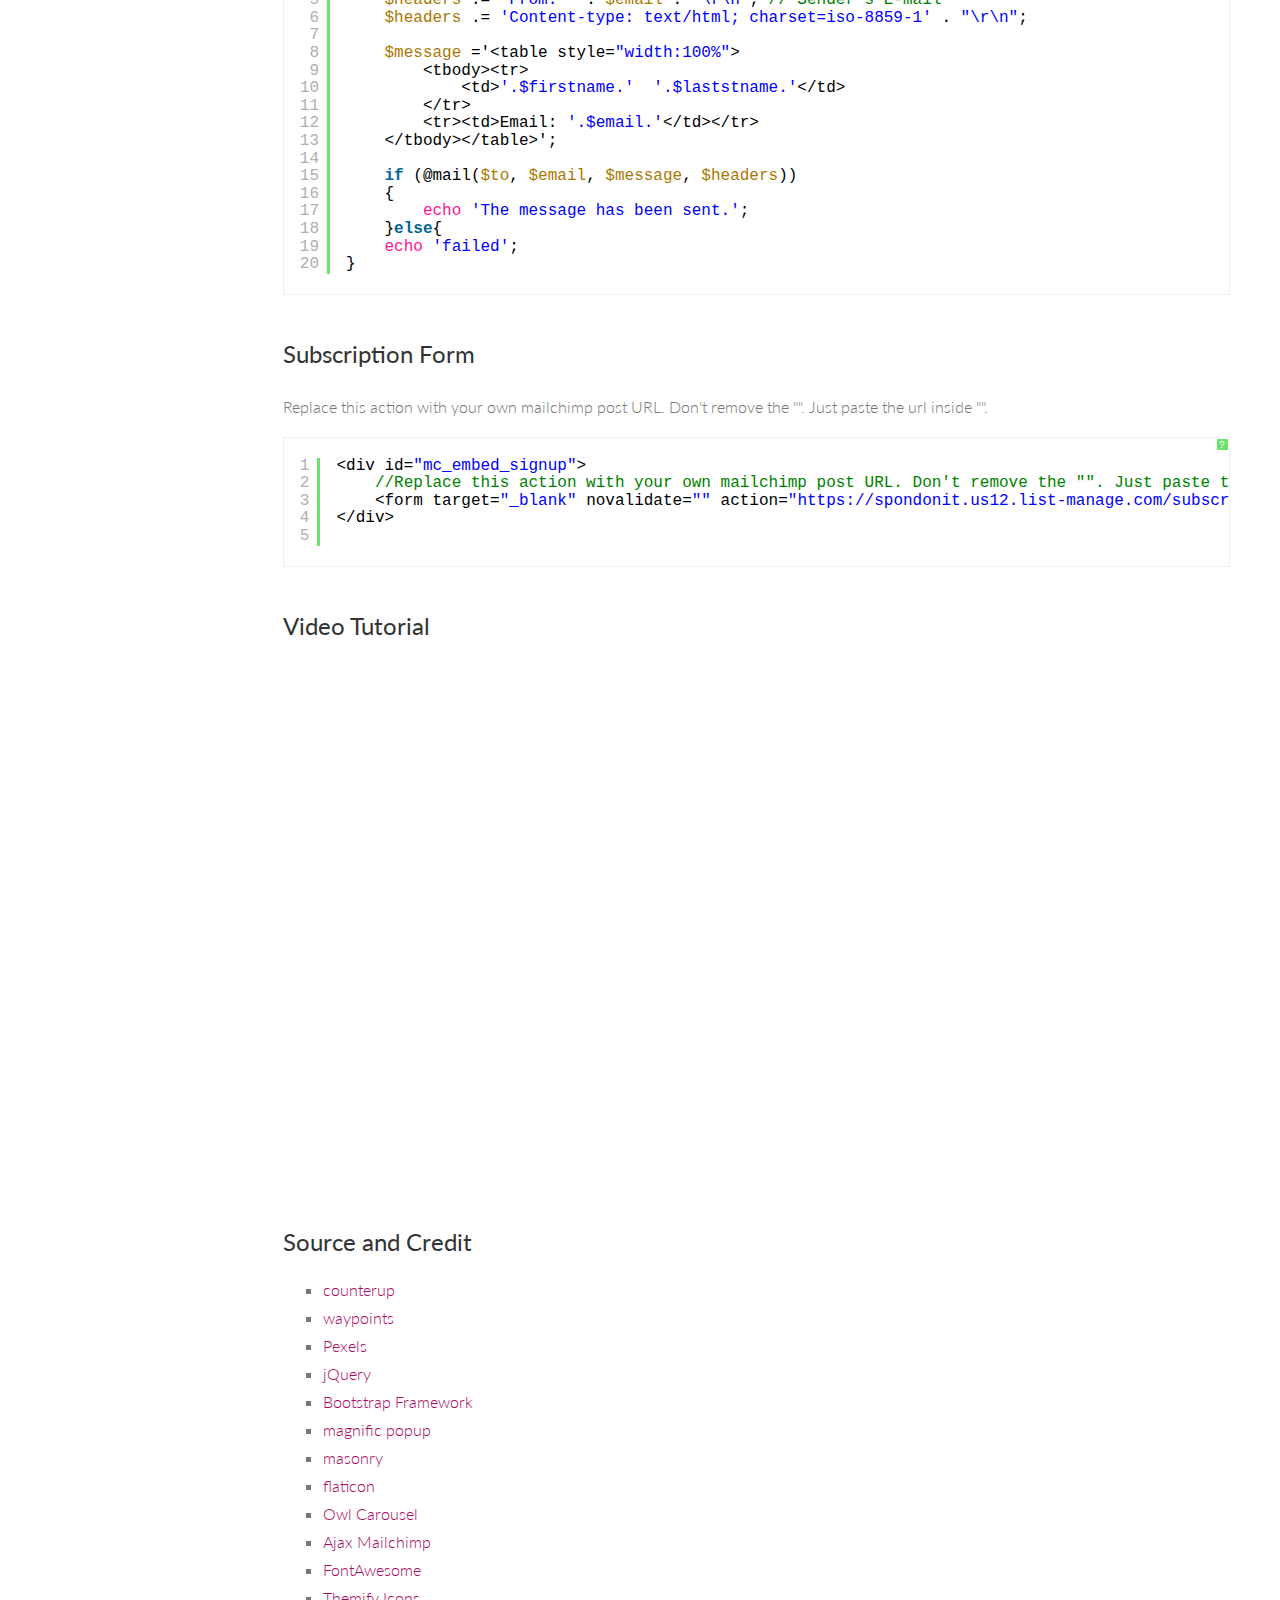
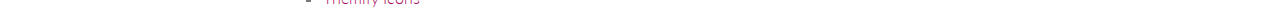
==== commit 31a45594: "charity to plant care" ====
--- a/180 Bcharity Charity -DOC/index.html
+++ b/180 Bcharity Charity -DOC/index.html
@@ -32,7 +32,7 @@
 	<aside class="left-sidebar">
 		<div class="logo">
 			<a href="#welcome">
-				<h1>Charity</h1>
+				<h1>Plant Care</h1>
 			</a>
 		</div>
 		<nav class="left-nav">
